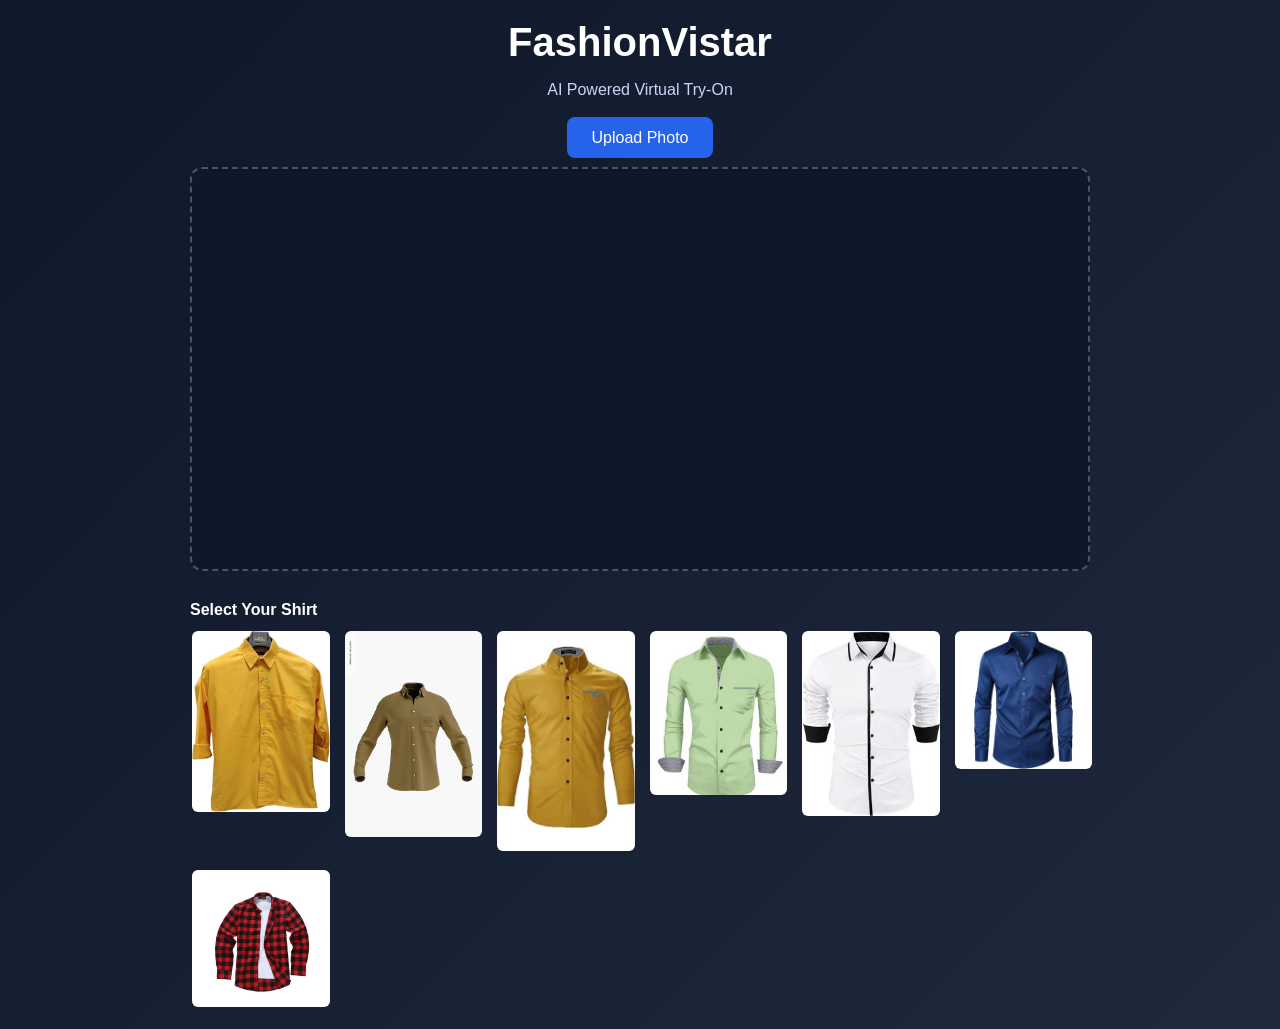
==== frontend/index.html @ e05f899c "first commit" ====
<!DOCTYPE html>

<html>
<head>

<title>FashionVistar</title>

<meta name="viewport" content="width=device-width, initial-scale=1.0">

<link rel="stylesheet" href="css/style.css">

</head>

<body>

<div class="container">

<div class="header">

<h1>FashionVistar</h1>
<p>AI Powered Virtual Try-On</p>

</div>

<div class="upload-section">

<label class="upload-btn">

Upload Photo <input type="file" id="photoInput" hidden>

</label>

</div>

<div class="preview-box">

<img id="userImage">

</div>

<div class="shirts-title">
Select Your Shirt
</div>

<div class="shirts-grid">

<img src="assets/shirts/shirt1.jpg" onclick="selectShirt(this)">
<img src="assets/shirts/shirt2.jpg" onclick="selectShirt(this)">
<img src="assets/shirts/shirt3.jpg" onclick="selectShirt(this)">
<img src="assets/shirts/shirt4.jpg" onclick="selectShirt(this)">
<img src="assets/shirts/shirt5.jpg" onclick="selectShirt(this)">
<img src="assets/shirts/shirt6.jpg" onclick="selectShirt(this)">
<img src="assets/shirts/shirt7.jpg" onclick="selectShirt(this)">
</div>

<button id="generateBtn" onclick="generateTryOn()">

Generate Virtual Try-On

</button>

</div>

<script src="js/app.js"></script>

</body>
</html>
---- frontend/css/style.css ----
body{

margin:0;
font-family:Arial;
background:linear-gradient(135deg,#0f172a,#1e293b);
color:white;

}

.container{

max-width:900px;
margin:auto;
padding:20px;

}

.header{

text-align:center;
margin-bottom:30px;

}

.header h1{

font-size:40px;
margin:0;

}

.header p{

color:#cbd5f5;

}

.upload-section{

text-align:center;
margin-bottom:20px;

}

.upload-btn{

background:#2563eb;
padding:12px 25px;
border-radius:8px;
cursor:pointer;

}

.preview-box{

height:400px;
background:#0f172a;
border:2px dashed #475569;
display:flex;
align-items:center;
justify-content:center;
border-radius:12px;
overflow:hidden;

}

.preview-box img{

max-height:100%;

}

.shirts-title{

margin-top:30px;
margin-bottom:10px;
font-weight:bold;

}

.shirts-grid{

display:grid;
grid-template-columns:repeat(auto-fit,minmax(120px,1fr));
gap:15px;

}

.shirts-grid img{

width:100%;
border-radius:8px;
cursor:pointer;
border:2px solid transparent;

}

.shirts-grid img.selected{

border:2px solid #3b82f6;

}

#generateBtn{

position:fixed;
bottom:20px;
left:50%;
transform:translateX(-50%);
padding:15px 30px;
background:#22c55e;
border:none;
border-radius:30px;
font-size:16px;
display:none;

}
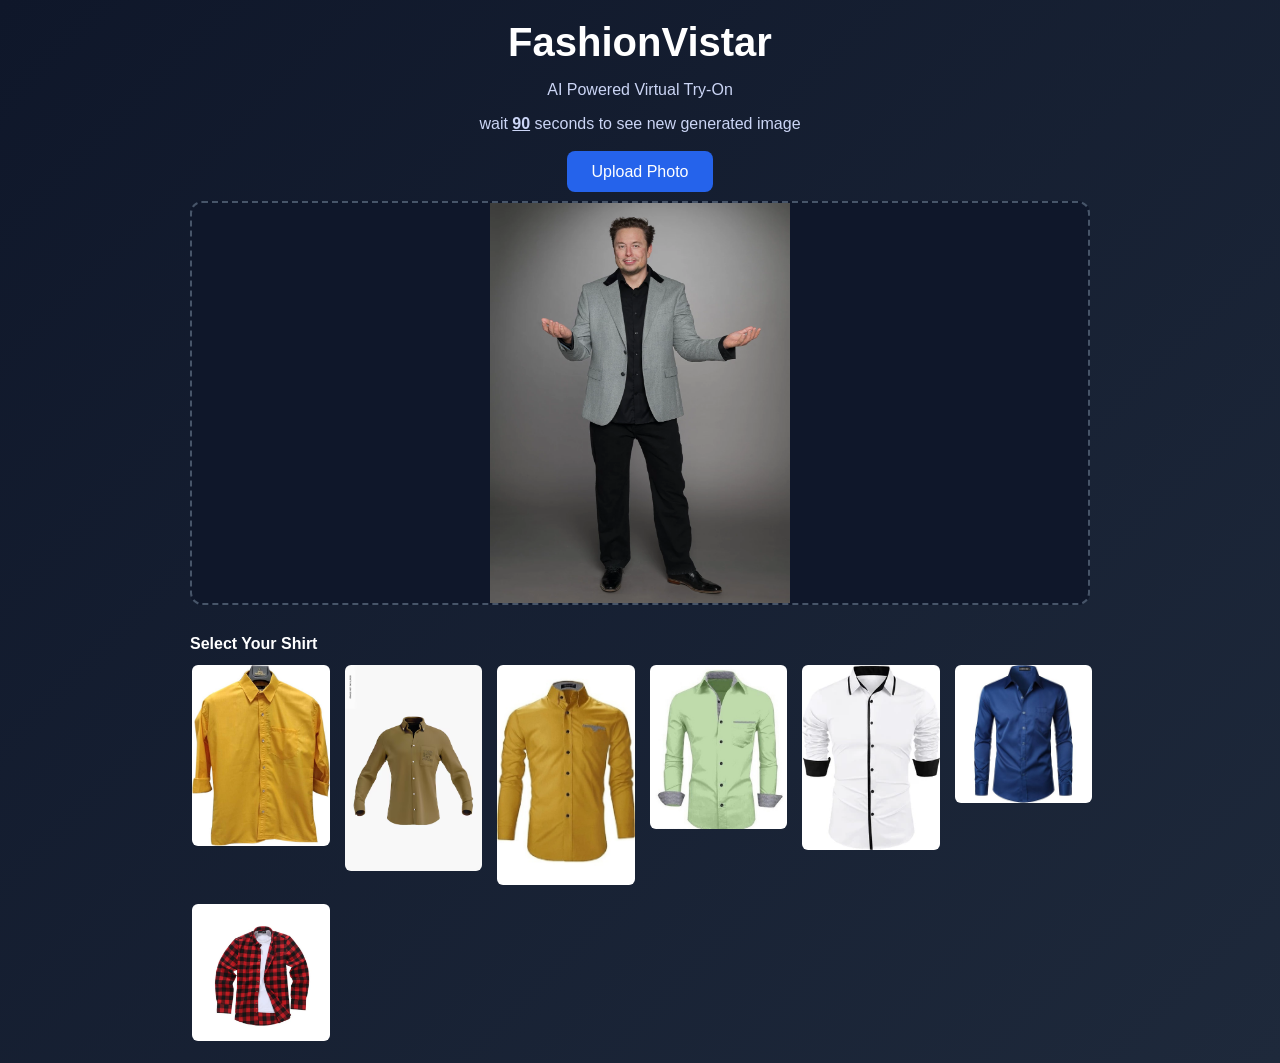
==== commit 3a1660aa: "set Default image  with wait message and user image Added a wait message for image generation and up" ====
--- a/frontend/index.html
+++ b/frontend/index.html
@@ -19,6 +19,7 @@
 
 <h1>FashionVistar</h1>
 <p>AI Powered Virtual Try-On</p>
+<p>wait <b><u>90</u></b> seconds to see new generated image</p>
 
 </div>
 
@@ -34,7 +35,7 @@
 
 <div class="preview-box">
 
-<img id="userImage">
+<img id="userImage" src="assets/person/elon-musk.jpg" width="300">
 
 </div>
 
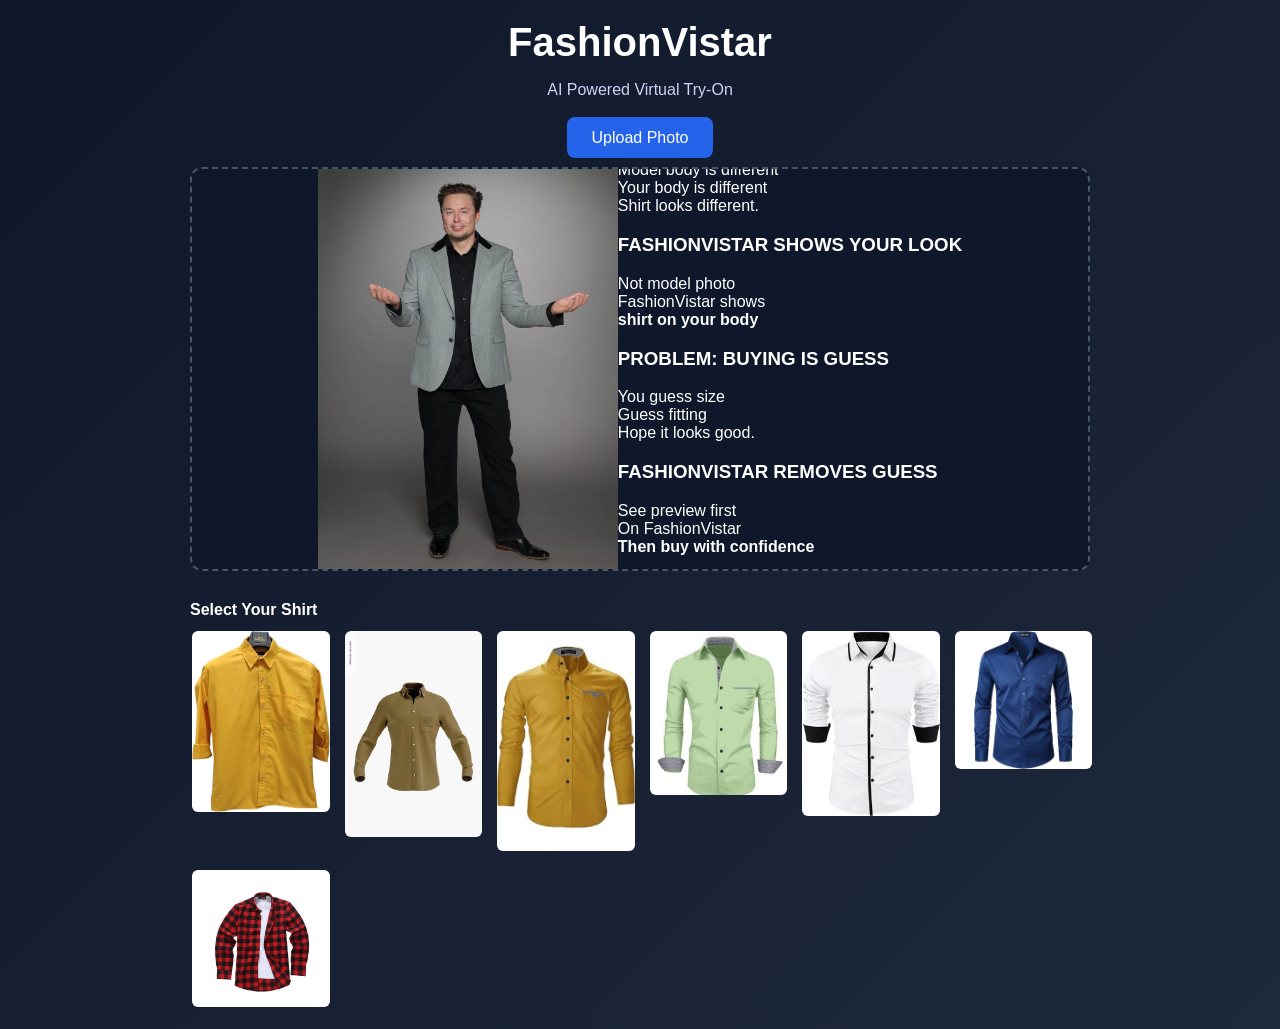
==== commit 73a5cf05: "Enhance index.html with loader and slides Added loader and problem/solution slides to enhance user e" ====
--- a/frontend/index.html
+++ b/frontend/index.html
@@ -1,68 +1,358 @@
 <!DOCTYPE html>
-
 <html>
+
 <head>
 
-<title>FashionVistar</title>
-
-<meta name="viewport" content="width=device-width, initial-scale=1.0">
-
-<link rel="stylesheet" href="css/style.css">
+    <title>FashionVistar</title>
+
+    <meta name="viewport" content="width=device-width, initial-scale=1.0">
+
+    <link rel="stylesheet" href="css/style.css">
 
 </head>
 
 <body>
 
-<div class="container">
-
-<div class="header">
-
-<h1>FashionVistar</h1>
-<p>AI Powered Virtual Try-On</p>
-<p>wait <b><u>90</u></b> seconds to see new generated image</p>
-
-</div>
-
-<div class="upload-section">
-
-<label class="upload-btn">
-
-Upload Photo <input type="file" id="photoInput" hidden>
-
-</label>
-
-</div>
-
-<div class="preview-box">
-
-<img id="userImage" src="assets/person/elon-musk.jpg" width="300">
-
-</div>
-
-<div class="shirts-title">
-Select Your Shirt
-</div>
-
-<div class="shirts-grid">
-
-<img src="assets/shirts/shirt1.jpg" onclick="selectShirt(this)">
-<img src="assets/shirts/shirt2.jpg" onclick="selectShirt(this)">
-<img src="assets/shirts/shirt3.jpg" onclick="selectShirt(this)">
-<img src="assets/shirts/shirt4.jpg" onclick="selectShirt(this)">
-<img src="assets/shirts/shirt5.jpg" onclick="selectShirt(this)">
-<img src="assets/shirts/shirt6.jpg" onclick="selectShirt(this)">
-<img src="assets/shirts/shirt7.jpg" onclick="selectShirt(this)">
-</div>
-
-<button id="generateBtn" onclick="generateTryOn()">
-
-Generate Virtual Try-On
-
-</button>
-
-</div>
-
-<script src="js/app.js"></script>
+    <div class="container">
+
+        <div class="header">
+
+            <h1>FashionVistar</h1>
+            <p>AI Powered Virtual Try-On</p>
+
+        </div>
+
+
+        <div class="upload-section">
+
+            <label class="upload-btn">
+
+                Upload Photo
+                <input type="file" id="photoInput" hidden>
+
+            </label>
+
+        </div>
+
+
+
+        <!-- Preview Box -->
+
+        <div class="preview-box">
+
+            <img id="userImage" src="assets/person/elon-musk.jpg" width="300">
+
+
+
+            <!-- LOADER -->
+
+            <div id="loaderBox" class="loader-box">
+
+                <!-- TOP STATUS -->
+
+                <div class="loader-top">
+
+                    <h2 id="statusText">
+
+                        Preparing your outfit...
+
+                    </h2>
+
+                    <div class="progress-bar">
+
+                        <div id="progressFill" class="progress-fill">
+
+                        </div>
+
+                    </div>
+
+                </div>
+
+
+
+                <!-- SLIDES -->
+
+                <div class="slides-container">
+
+                    <!-- Problem 1 -->
+                
+                    <div class="slide active">
+                
+                        <h3>PROBLEM: SIZE NOT FIT</h3>
+                
+                        <p>
+                
+                            Shirt looks good online<br>
+                            But when it comes,<br>
+                            <b>size is tight or loose</b>
+                
+                        </p>
+                
+                    </div>
+                
+                
+                
+                    <!-- Solution 1 -->
+                
+                    <div class="slide">
+                
+                        <h3>FASHIONVISTAR SOLUTION</h3>
+                
+                        <p>
+                
+                            Upload your photo<br>
+                            FashionVistar shows<br>
+                            <b>how shirt fits on YOU</b>
+                
+                        </p>
+                
+                    </div>
+                
+                
+                
+                    <!-- Problem 2 -->
+                
+                    <div class="slide">
+                
+                        <h3>PROBLEM: RETURN TAKES TIME</h3>
+                
+                        <p>
+                
+                            Wrong size comes<br>
+                            You return item<br>
+                            Wait many days.
+                
+                        </p>
+                
+                    </div>
+                
+                
+                
+                    <!-- Solution 2 -->
+                
+                    <div class="slide">
+                
+                        <h3>FASHIONVISTAR SAVES TIME</h3>
+                
+                        <p>
+                
+                            See fitting first<br>
+                            On FashionVistar<br>
+                            <b>Buy correct size once</b>
+                
+                        </p>
+                
+                    </div>
+                
+                
+                
+                    <!-- Problem 3 -->
+                
+                    <div class="slide">
+                
+                        <h3>PROBLEM: MODEL BODY DIFFERENT</h3>
+                
+                        <p>
+                
+                            Model body is different<br>
+                            Your body is different<br>
+                            Shirt looks different.
+                
+                        </p>
+                
+                    </div>
+                
+                
+                
+                    <!-- Solution 3 -->
+                
+                    <div class="slide">
+                
+                        <h3>FASHIONVISTAR SHOWS YOUR LOOK</h3>
+                
+                        <p>
+                
+                            Not model photo<br>
+                            FashionVistar shows<br>
+                            <b>shirt on your body</b>
+                
+                        </p>
+                
+                    </div>
+                
+                
+                
+                    <!-- Problem 4 -->
+                
+                    <div class="slide">
+                
+                        <h3>PROBLEM: BUYING IS GUESS</h3>
+                
+                        <p>
+                
+                            You guess size<br>
+                            Guess fitting<br>
+                            Hope it looks good.
+                
+                        </p>
+                
+                    </div>
+                
+                
+                
+                    <!-- Solution 4 -->
+                
+                    <div class="slide">
+                
+                        <h3>FASHIONVISTAR REMOVES GUESS</h3>
+                
+                        <p>
+                
+                            See preview first<br>
+                            On FashionVistar<br>
+                            <b>Then buy with confidence</b>
+                
+                        </p>
+                
+                    </div>
+                
+                
+                
+                    <!-- Problem 5 -->
+                
+                    <div class="slide">
+                
+                        <h3>PROBLEM: STYLE NOT SUIT</h3>
+                
+                        <p>
+                
+                            Shirt fits well<br>
+                            But style not good<br>
+                            On your face.
+                
+                        </p>
+                
+                    </div>
+                
+                
+                
+                    <!-- Solution 5 -->
+                
+                    <div class="slide">
+                
+                        <h3>FASHIONVISTAR SHOWS STYLE</h3>
+                
+                        <p>
+                
+                            Try many shirts<br>
+                            On FashionVistar<br>
+                            <b>Choose best style</b>
+                
+                        </p>
+                
+                    </div>
+                
+                
+                
+                    <!-- Problem 6 -->
+                
+                    <div class="slide">
+                
+                        <h3>PROBLEM: MONEY WASTE</h3>
+                
+                        <p>
+                
+                            Wrong clothes buy<br>
+                            Return again<br>
+                            Money and time waste.
+                
+                        </p>
+                
+                    </div>
+                
+                
+                
+                    <!-- Solution 6 -->
+                
+                    <div class="slide">
+                
+                        <h3>FASHIONVISTAR SAVES MONEY</h3>
+                
+                        <p>
+                
+                            See before buying<br>
+                            On FashionVistar<br>
+                            <b>Less wrong purchase</b>
+                
+                        </p>
+                
+                    </div>
+                
+                
+                
+                    <!-- Final -->
+                
+                    <div class="slide">
+                
+                        <h3>ALMOST READY</h3>
+                
+                        <p>
+                
+                            FashionVistar is<br>
+                            creating your look<br>
+                            Please wait...
+                
+                        </p>
+                
+                    </div>
+                
+                </div>
+
+            </div>
+
+        </div>
+
+
+
+        <div class="shirts-title">
+
+            Select Your Shirt
+
+        </div>
+
+
+
+        <div class="shirts-grid">
+
+            <img src="assets/shirts/shirt1.jpg" onclick="selectShirt(this)">
+
+            <img src="assets/shirts/shirt2.jpg" onclick="selectShirt(this)">
+
+            <img src="assets/shirts/shirt3.jpg" onclick="selectShirt(this)">
+
+            <img src="assets/shirts/shirt4.jpg" onclick="selectShirt(this)">
+
+            <img src="assets/shirts/shirt5.jpg" onclick="selectShirt(this)">
+
+            <img src="assets/shirts/shirt6.jpg" onclick="selectShirt(this)">
+
+            <img src="assets/shirts/shirt7.jpg" onclick="selectShirt(this)">
+
+        </div>
+
+
+
+        <button id="generateBtn" onclick="generateTryOn()">
+
+            Generate Virtual Try-On
+
+        </button>
+
+    </div>
+
+
+    <script src="js/app.js"></script>
 
 </body>
+
 </html>
